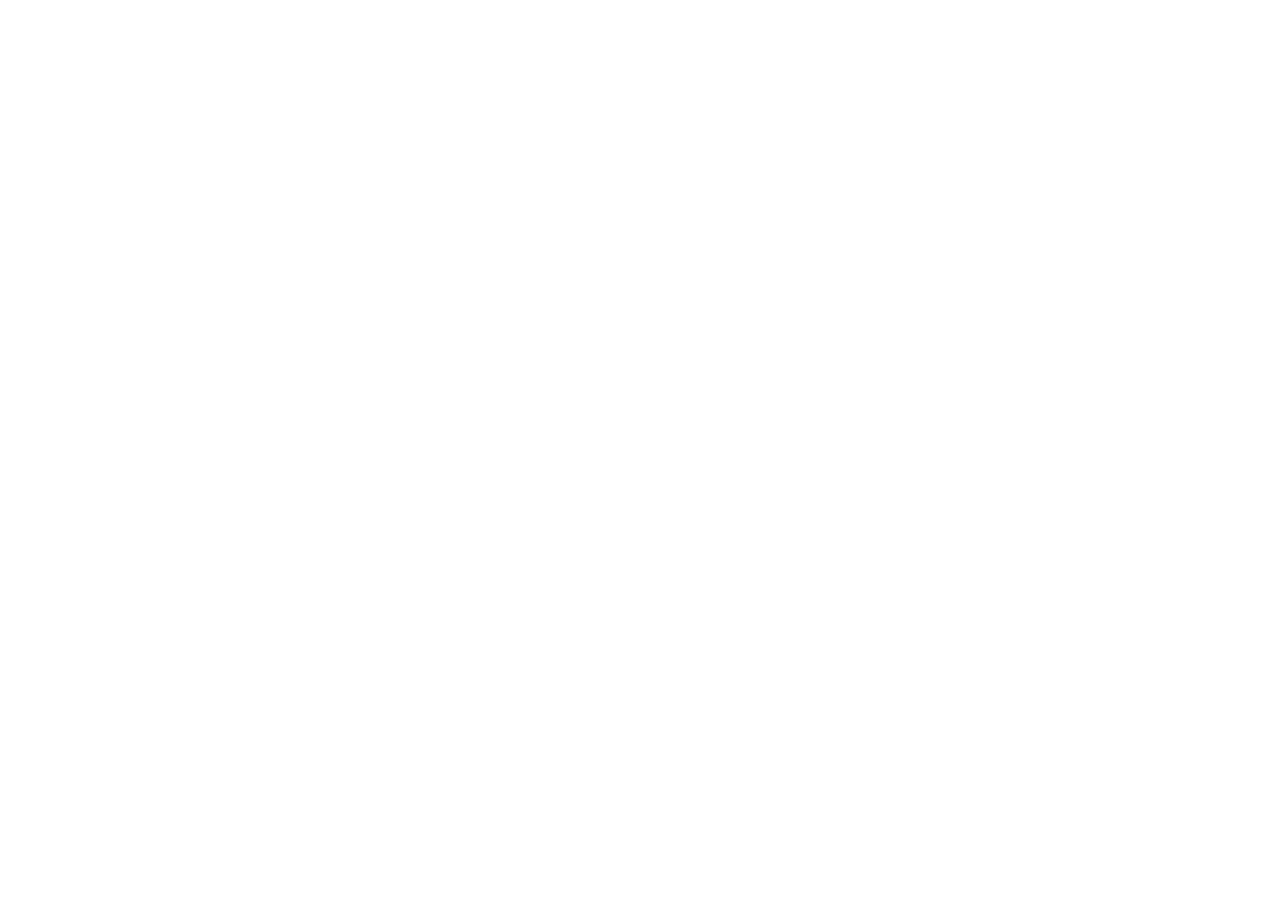
==== index.html @ deab0df5 "Setup do projeto" ====
<!DOCTYPE html>
<html lang="pt-BR">
<head>
    <meta charset="UTF-8">
    <meta name="viewport" content="width=device-width, initial-scale=1.0">
    <title>twitter-clone</title>

    <link rel="shortcut icon" href="images/8twitter.png" type="image/x-icon">

    <link rel="preconnect" href="https://fonts.googleapis.com">
    <link rel="preconnect" href="https://fonts.gstatic.com" crossorigin>
    <link href="https://fonts.googleapis.com/css2?family=Roboto+Slab:wght@500&family=Roboto:ital,wght@0,700;1,300;1,400&display=swap" rel="stylesheet">

    <link rel="stylesheet" href="style.css">
</head>
<body>
    
</body>
</html>
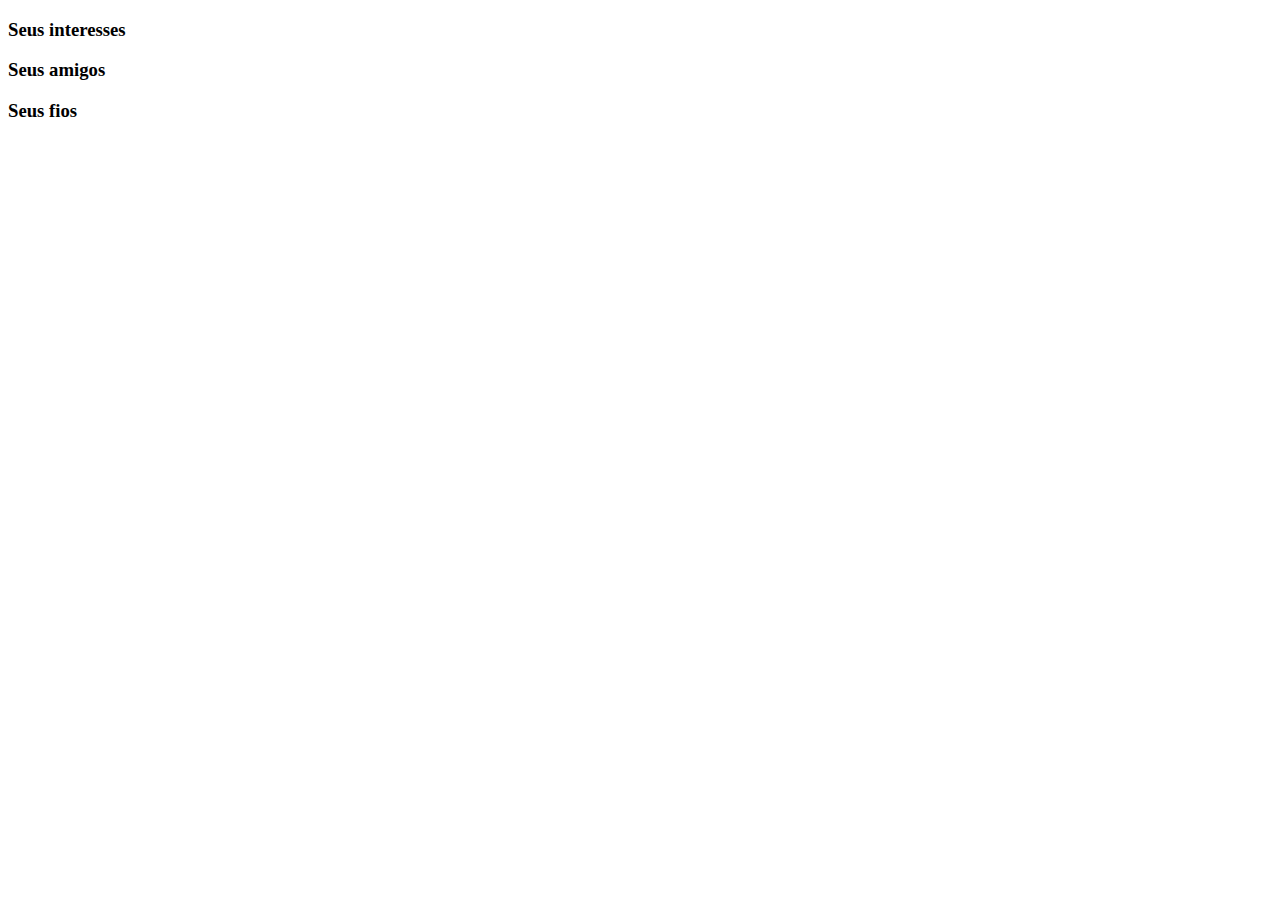
==== commit 3c83322b: "ícones adicionados" ====
--- a/index.html
+++ b/index.html
@@ -6,14 +6,47 @@
     <title>twitter-clone</title>
 
     <link rel="shortcut icon" href="images/8twitter.png" type="image/x-icon">
-
+    
+    <!-- fontes google -->
     <link rel="preconnect" href="https://fonts.googleapis.com">
     <link rel="preconnect" href="https://fonts.gstatic.com" crossorigin>
     <link href="https://fonts.googleapis.com/css2?family=Roboto+Slab:wght@500&family=Roboto:ital,wght@0,700;1,300;1,400&display=swap" rel="stylesheet">
+    
+    <!-- fontawesome -->
+    <link   
+        rel="stylesheet" 
+        href="https://cdnjs.cloudflare.com/ajax/libs/font-awesome/6.4.2/css/all.min.css"
+        integrity="sha512-z3gLpd7yknf1YoNbCzqRKc4qyor8gaKU1qmn+CShxbuBusANI9QpRohGBreCFkKxLhei6S9CQXFEbbKuqLg0DA=="
+        crossorigin="anonymous" 
+        referrerpolicy="no-referrer"
+    />
+
 
     <link rel="stylesheet" href="style.css">
 </head>
 <body>
-    
+    <!--pagina-princial-->
+    <section class="main-page">
+        <!-- parte esquerda da pagina -->
+        <div class="left">
+            <div class="left-content">
+                <div>
+                    <i class="fas fa-search"></i>
+                    <h3 class="left-content-heading">Seus interesses</h3>
+                </div>
+
+                <div>
+                    <i class="fas fa-user-friends"></i>
+                    <h3 class="left-content-heading">Seus amigos</h3>
+                </div>
+
+                <div>
+                    <i class="fas fa-comment"></i>
+                    <h3 class="left-content-heading">Seus fios</h3>
+                </div>
+            </div>
+        </div>
+        <!-- fim da parte esquerda -->
+    </section>
 </body>
 </html>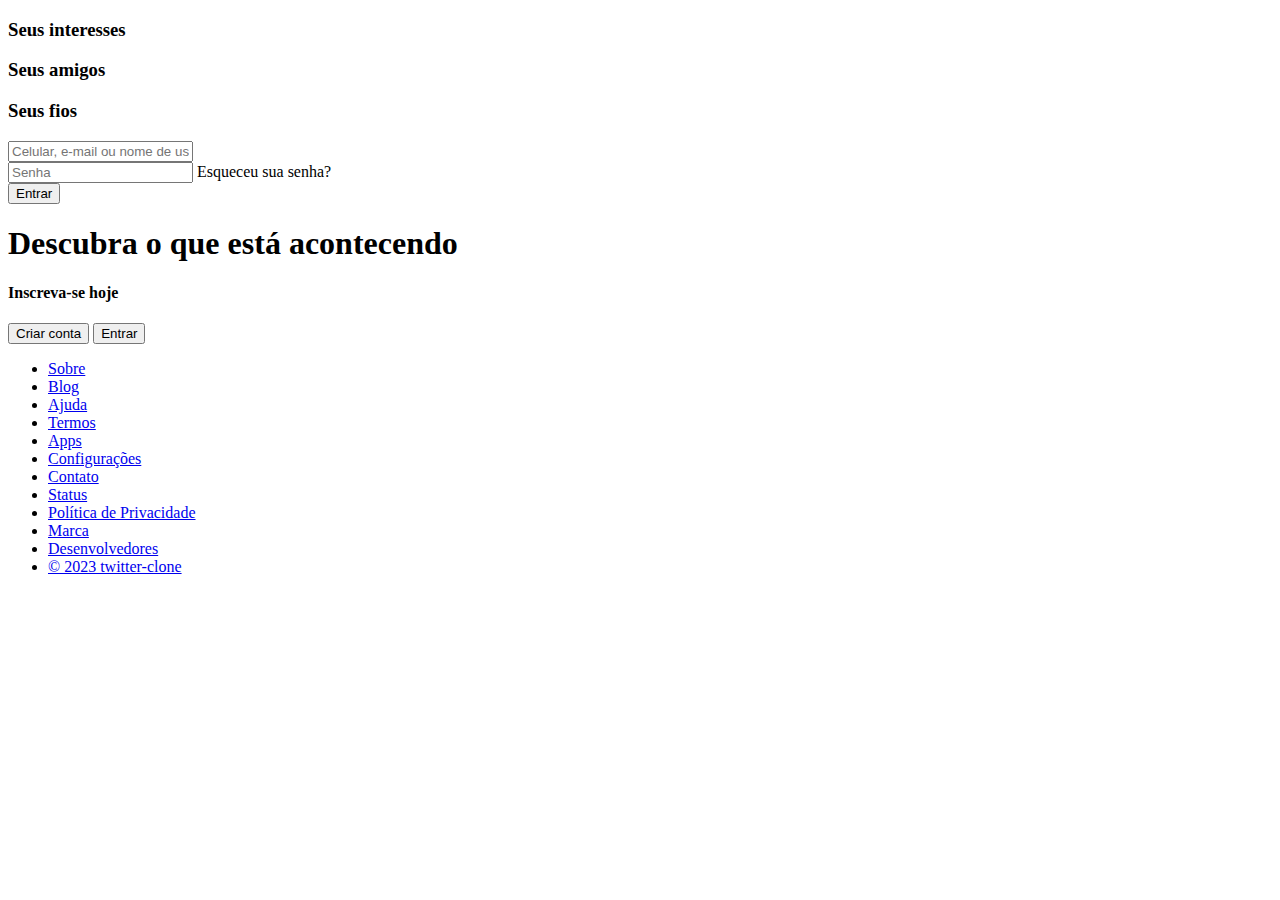
==== commit bc84cb5d: "rodapé, parte do meio e direita da página" ====
--- a/index.html
+++ b/index.html
@@ -47,6 +47,48 @@
             </div>
         </div>
         <!-- fim da parte esquerda -->
+
+        <!-- parte direita da pagina -->
+        <div class="right">
+            <div class="right-content">
+                <form class="right-content-form">
+                    <input type="text" class="user-info" placeholder="Celular, e-mail ou nome de usuário">
+
+                    <div>
+                        <input type="text" class="password" placeholder="Senha">
+                        <label>Esqueceu sua senha?</label>
+                    </div>
+
+                    <button type="button" class="btn-top">Entrar</button>
+                </form>
+
+                <div class="middle-content">
+                    <i class="fas fa-dove"></i>
+                    <h1>Descubra o que está acontecendo</h1>
+                    <h4>Inscreva-se hoje</h4>
+                    <button type="button" class="sign-up">Criar conta</button>
+                    <button type="button" class="log-in">Entrar</button>
+                </div>
+            </div>
+        </div>
+
+        <!-- rodapé -->
+        <footer class="main-page-footer">
+            <ul>
+                <li><a href="#">Sobre</a></li>
+                <li><a href="#">Blog</a></li>
+                <li><a href="#">Ajuda</a></li>
+                <li><a href="#">Termos</a></li>
+                <li><a href="#">Apps</a></li>
+                <li><a href="#">Configurações</a></li>
+                <li><a href="#">Contato</a></li>
+                <li><a href="#">Status</a></li>
+                <li><a href="#">Política de Privacidade</a></li>
+                <li><a href="#">Marca</a></li>
+                <li><a href="#">Desenvolvedores</a></li>
+                <li><a href="#">&copy; 2023 twitter-clone</a></li>
+            </ul>
+        </footer>
     </section>
 </body>
 </html>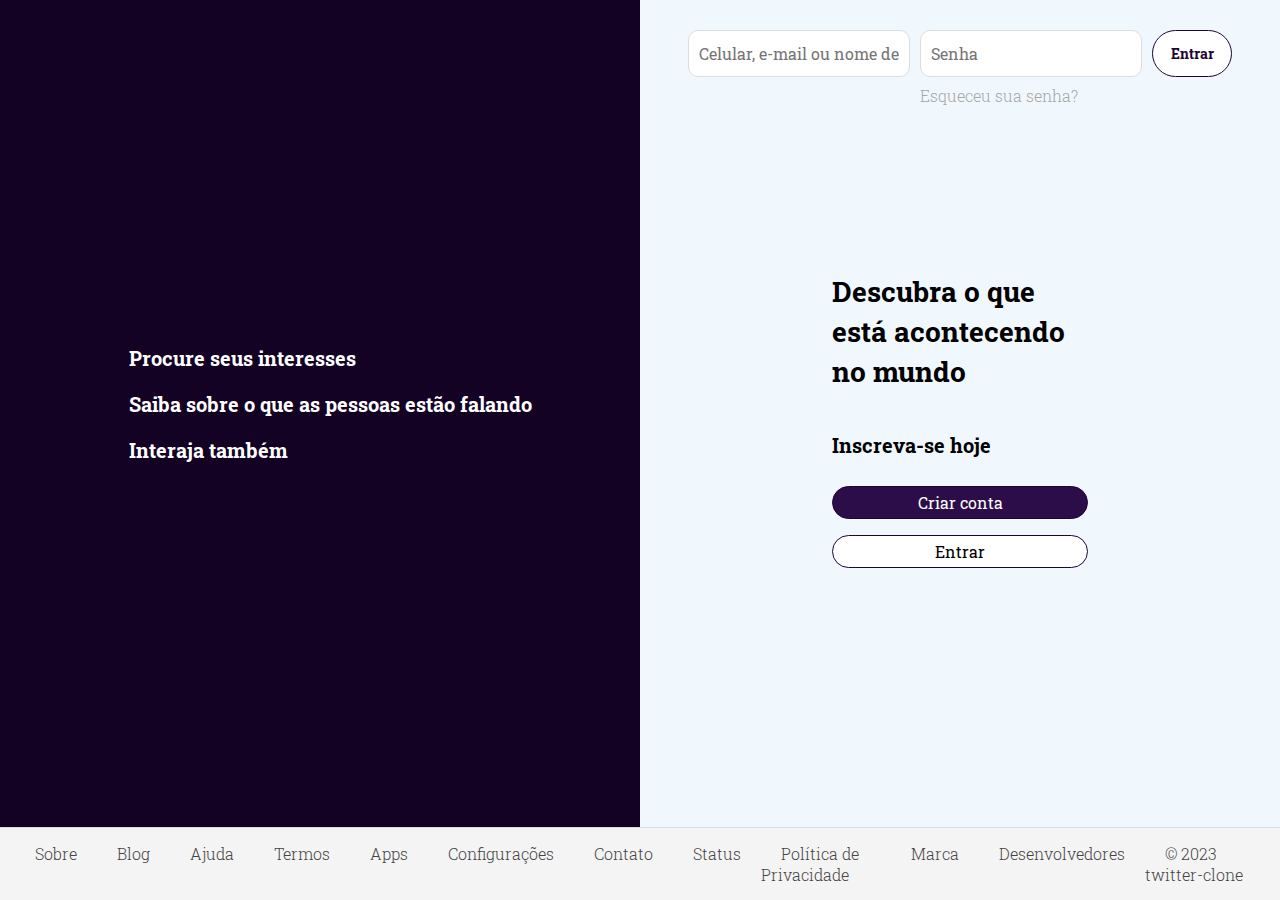
==== commit 1f96e55a: "index.html e style.css para página de login" ====
--- a/index.html
+++ b/index.html
@@ -32,17 +32,17 @@
             <div class="left-content">
                 <div>
                     <i class="fas fa-search"></i>
-                    <h3 class="left-content-heading">Seus interesses</h3>
+                    <h3 class="left-content-heading">Procure seus interesses</h3>
                 </div>
 
                 <div>
                     <i class="fas fa-user-friends"></i>
-                    <h3 class="left-content-heading">Seus amigos</h3>
+                    <h3 class="left-content-heading">Saiba sobre o que as pessoas estão falando</h3>
                 </div>
 
                 <div>
                     <i class="fas fa-comment"></i>
-                    <h3 class="left-content-heading">Seus fios</h3>
+                    <h3 class="left-content-heading">Interaja também</h3>
                 </div>
             </div>
         </div>
@@ -63,8 +63,8 @@
                 </form>
 
                 <div class="middle-content">
-                    <i class="fas fa-dove"></i>
-                    <h1>Descubra o que está acontecendo</h1>
+                    <i class="fas fa-globe-americas"></i>
+                    <h1>Descubra o que está acontecendo no mundo</h1>
                     <h4>Inscreva-se hoje</h4>
                     <button type="button" class="sign-up">Criar conta</button>
                     <button type="button" class="log-in">Entrar</button>
@@ -91,4 +91,4 @@
         </footer>
     </section>
 </body>
-</html>+</html>
--- a/style.css
+++ b/style.css
@@ -0,0 +1,201 @@
+/*
+    A fazer:
+    Trocar as cores pra ficar mais harmônico
+*/
+
+*{
+    margin: 0;
+    padding: 0;
+    font-family: "Roboto Slab", sans-serif;
+    outline: none;
+}
+
+html {
+    font-size: 62.5%;
+}
+
+body {
+    background-color: #f0f8fd;
+}
+
+/* página principal */
+.main-page {
+    width: 100%;
+    height: 100vh;
+    display: grid;
+    grid-template-columns: repeat(2, 1fr);
+    grid-template-rows: 1fr min-content;
+}
+
+/* parte esquerda */
+.left {
+    grid-column: 1 / 2;
+    grid-row: 1 / 2;
+    background-color: #140225;
+    display: flex;
+    justify-content: center;
+    align-items: center;
+}
+
+.left-content { 
+    display: flex;
+    flex-direction: column;
+    align-items: left;
+    margin: 4rem;
+    color: #fff;
+}
+
+.left-content > div { /* Espaço entre as divs */ 
+    display: flex;
+    margin-bottom: 2rem;
+}
+
+.left-content i {
+    font-size: 3rem;
+    margin-right: 2rem;
+}
+
+.left-content-heading {
+    font-size: 2rem;
+}
+
+/* parte direita */
+.right {
+    grid-column: 2 / -1;
+    grid-row: 1 / 2;
+    position: relative;
+}
+
+.right-content-form {
+    display: flex;
+    justify-content: center;
+    margin-top: 3rem;
+}
+
+.right-content-form div {
+    position: relative;
+}
+
+.right-content-form input {
+    width: 20rem;
+    height: 4.5rem;
+    margin-right: 1rem;
+    font-size: 1.6rem;
+    padding: 0 1rem;
+    border: 0.1rem solid #ddd;
+    border-radius: 1rem;
+    background-color: #fff;
+    transition: background-color 0.3s ease-in-out;
+}
+
+.right-content-form input:focus {
+    background-color: #d9ebf7;
+    outline: none;
+}
+
+.right-content-form label {
+    position: absolute;
+    top: 5.5rem;
+    left: 0;
+    font-size: 1.6rem;
+    font-weight: 300;
+    color: #a7a6a6;
+}
+
+.btn-top {
+    width: 8rem;
+    background-color: #fff;
+    color: #1c0433;
+    border: 0.1rem solid #1c0433;
+    border-radius: 3rem;
+    font-size: 1.4rem;
+    font-weight: bold;
+    cursor: pointer;
+    transition: background-color 0.3s ease-in-out;
+}
+
+.btn-top:hover {
+    background-color: #1c0433;
+    color: #fff;
+}
+
+.middle-content {
+    position: absolute;
+    top: 50%;
+    left: 50%;
+    transform: translate(-50%, -50%);
+    display: flex;
+    flex-direction: column;
+    width: 40%;
+}
+
+.middle-content i {
+    font-size: 4rem;
+    color: #1c0433;
+    margin-bottom: 2rem;
+}
+
+.middle-content h1 {
+    font-size: 2.8rem;
+    margin-bottom: 4rem;
+    line-height: 4rem;
+}
+
+.middle-content h4 {
+    font-size: 2rem;
+    margin-bottom: 2rem;
+}
+
+.middle-content button {
+    margin: 0.8rem 0;
+    padding: 0.5rem;
+    border: 0.1rem solid #1c0433;
+    border-radius: 4rem;
+    font-size: 1.6rem;
+    cursor: pointer;
+    transition: 0.3s ease-in-out;
+}
+
+.sign-up {
+    background-color: #2c0d49;
+    color: #fff;
+    transition: background-color 0.3s ease-in-out;
+}
+
+.sign-up:hover {
+    background-color: #140225;
+    color: #fff;
+}
+
+.log-in {
+    background-color: #fff;
+    transition: background-color 0.3s ease-in-out;
+}
+
+.log-in:hover {
+    background-color: #d9ebf7;
+}
+
+/* rodapé */
+
+.main-page-footer {
+    grid-column: 1 / -1;
+    grid-row: 2 / -1;
+    background-color: #f5f4f4;
+    padding: 1.5rem;
+    border-top: 0.1rem solid #ddd;
+}
+
+.main-page-footer ul {
+    display: flex;
+    justify-content: center;
+    list-style: none;
+}
+
+.main-page-footer a {
+    font-size: 1.6rem;
+    margin: 0 2rem;
+    text-decoration: none;
+    color: #444;
+    font-weight: 300;
+}
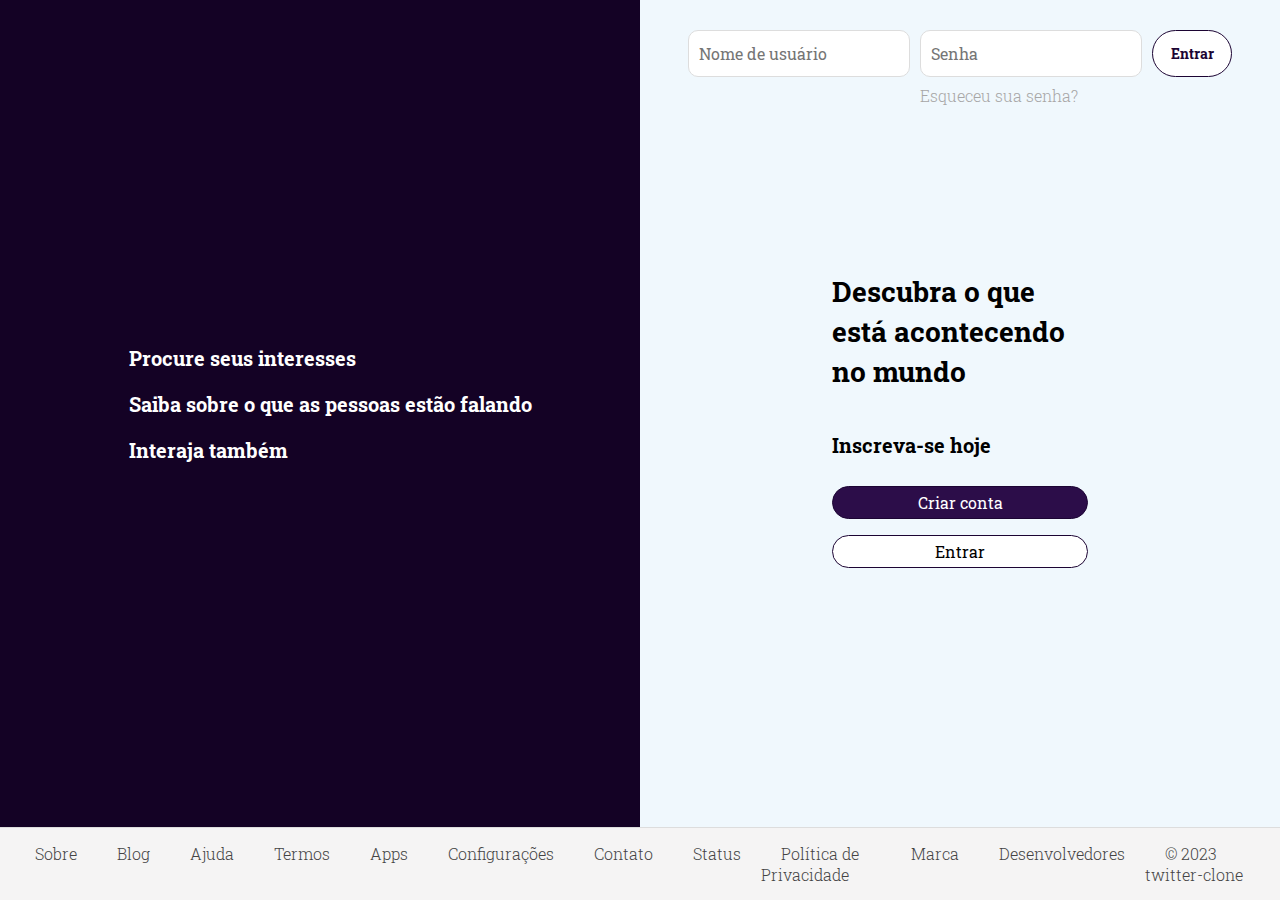
==== commit 64fb5779: "trocando classe e placeholder da tag <input>" ====
--- a/index.html
+++ b/index.html
@@ -52,10 +52,10 @@
         <div class="right">
             <div class="right-content">
                 <form class="right-content-form">
-                    <input type="text" class="user-info" placeholder="Celular, e-mail ou nome de usuário">
+                    <input type="text" class="username" placeholder="Nome de usuário">
 
                     <div>
-                        <input type="text" class="password" placeholder="Senha">
+                        <input type="password" class="password" placeholder="Senha">
                         <label>Esqueceu sua senha?</label>
                     </div>
 
